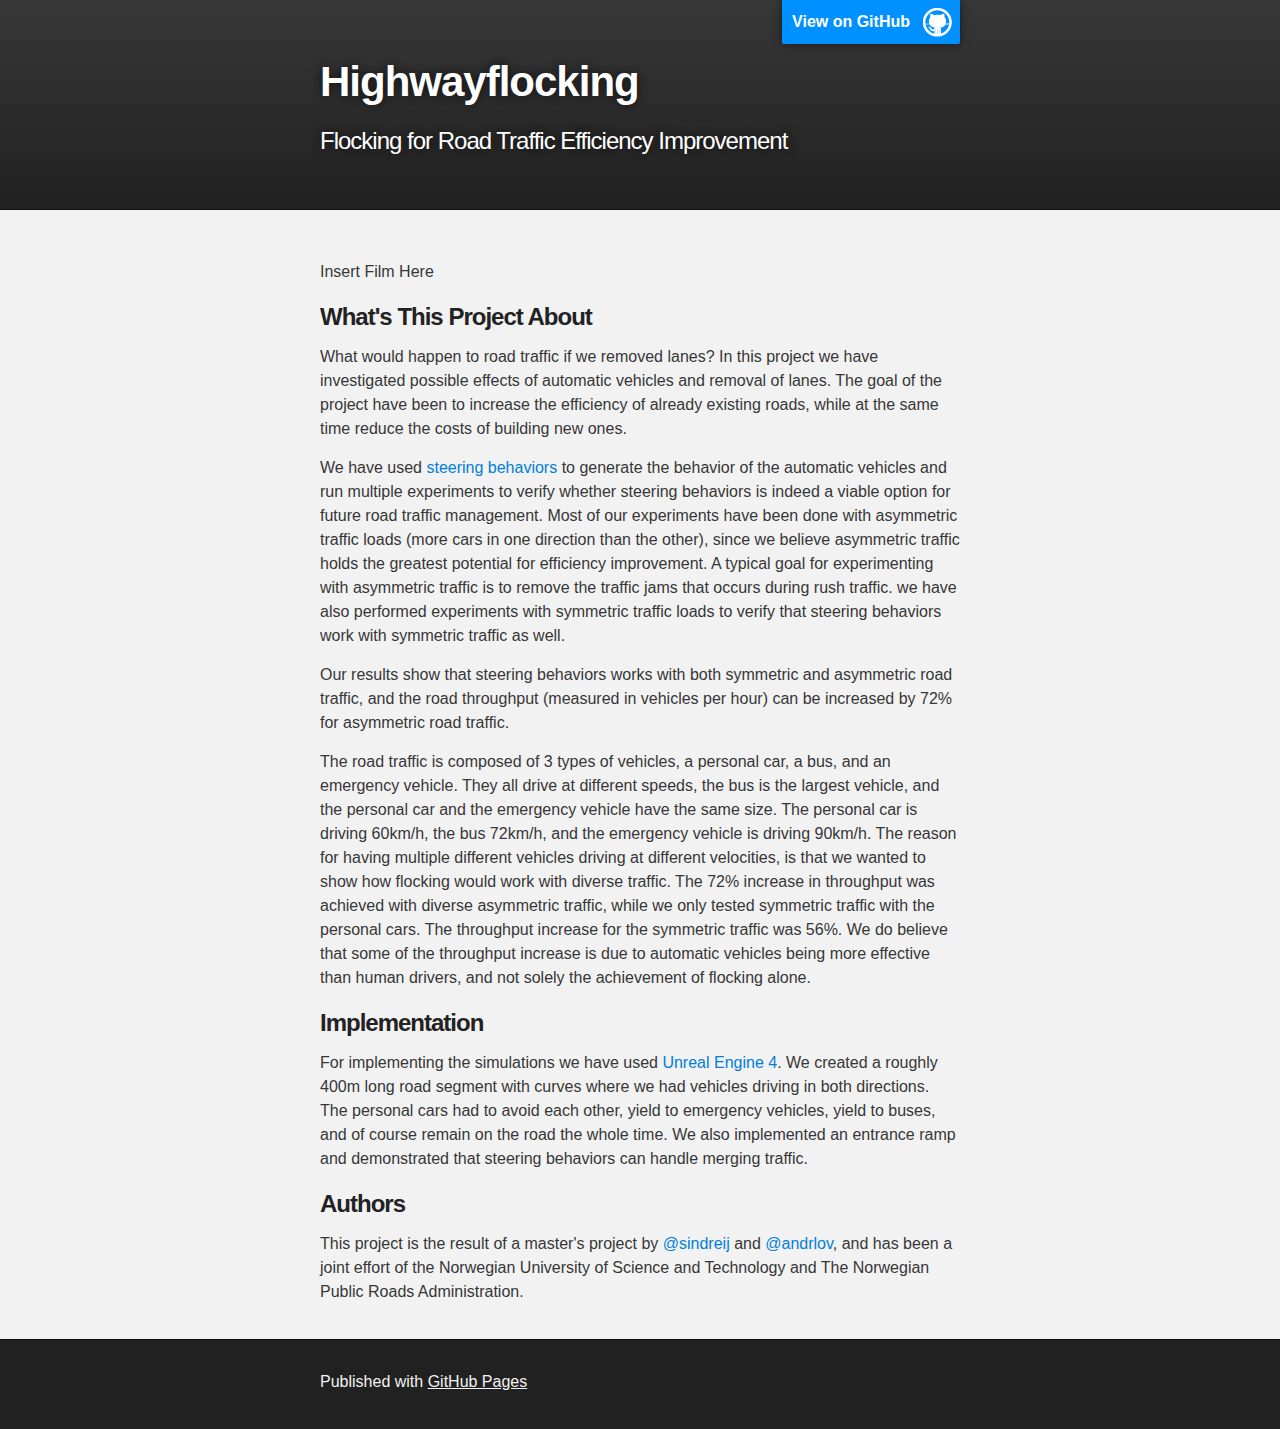
==== index2.html @ 0dce2a85 "A draft of what may be ..." ====
<!DOCTYPE html>
<html>

  <head>
    <meta charset='utf-8'>
    <meta http-equiv="X-UA-Compatible" content="chrome=1">
    <meta name="description" content="Highwayflocking.GitHub.io : Flocking for Road Traffic Efficiency Improvement">

    <link rel="stylesheet" type="text/css" media="screen" href="stylesheets/stylesheet.css">

    <title>Highwayflocking.GitHub.io</title>
  </head>

  <body>

    <!-- HEADER -->
    <div id="header_wrap" class="outer">
        <header class="inner">
          <a id="forkme_banner" href="https://github.com/HighwayFlocking">View on GitHub</a>

          <h1 id="project_title">Highwayflocking</h1>
          <h2 id="project_tagline">Flocking for Road Traffic Efficiency Improvement</h2>

        </header>
    </div>

    <!-- MAIN CONTENT -->
    <div id="main_content_wrap" class="outer">
      <section id="main_content" class="inner">
		
		<p>Insert Film Here</p>
	  
        <h3>
		<a id="whatsthis" class="anchor" href="#whatsthis" aria-hidden="true"><span class="octicon octicon-link"></span></a>What's This Project About</h3>

		<p>What would happen to road traffic if we removed lanes? In this project we have investigated possible effects of automatic vehicles and removal of lanes. The goal of the project have been to increase the efficiency of already existing roads, while at the same time reduce the costs of building new ones.</p>

		<p>We have used <a href="http://www.red3d.com/cwr/steer/" target="_blank">steering behaviors</a> to generate the behavior of the automatic vehicles and run multiple experiments to verify whether steering behaviors is indeed a viable option for future road traffic management. Most of our experiments have been done with asymmetric traffic loads (more cars in one direction than the other), since we believe asymmetric traffic holds the greatest potential for efficiency improvement. A typical goal for experimenting with asymmetric traffic is to remove the traffic jams that occurs during rush traffic. we have also performed experiments with symmetric traffic loads to verify that steering behaviors work with symmetric traffic as well.</p>

		<p>Our results show that steering behaviors works with both symmetric and asymmetric road traffic, and the road throughput (measured in vehicles per hour) can be increased by 72% for asymmetric road traffic.</p> 

		<p>The road traffic is composed of 3 types of vehicles, a personal car, a bus, and an emergency vehicle. They all drive at different speeds, the bus is the largest vehicle, and the personal car and the emergency vehicle have the same size. The personal car is driving 60km/h, the bus 72km/h, and the emergency vehicle is driving 90km/h. The reason for having multiple different vehicles driving at different velocities, is that we wanted to show how flocking would work with diverse traffic. The 72% increase in throughput was achieved with diverse asymmetric traffic, while we only tested symmetric traffic with the personal cars. The throughput increase for the symmetric traffic was 56%. We do believe that some of the throughput increase is due to automatic vehicles being more effective than human drivers, and not solely the achievement of flocking alone.</p>

		<h3>
		<a id="implementation" class="anchor" href="#implementation" aria-hidden="true"><span class="octicon octicon-link"></span></a>Implementation</h3>
		<p>For implementing the simulations we have used <a href="https://www.unrealengine.com/what-is-unreal-engine-4" target="_blank">Unreal Engine 4</a>. We created a roughly 400m long road segment with curves where we had vehicles driving in both directions. The personal cars had to avoid each other, yield to emergency vehicles, yield to buses, and of course remain on the road the whole time. We also implemented an entrance ramp and demonstrated that steering behaviors can handle merging traffic. </p>

		<h3>
		<a id="authors" class="anchor" href="#authors" aria-hidden="true"><span class="octicon octicon-link"></span></a>Authors</h3>

		<p>This project is the result of a master's project by <a href="https://github.com/sindreij" class="user-mention">@sindreij</a> and <a href="https://github.com/andrlov" class="user-mention">@andrlov</a>, and has been a joint effort of the Norwegian University of Science and Technology and The Norwegian Public Roads Administration.</p>

      </section>
    </div>

    <!-- FOOTER  -->
    <div id="footer_wrap" class="outer">
      <footer class="inner">
        <p>Published with <a href="https://pages.github.com">GitHub Pages</a></p>
      </footer>
    </div>

    

  </body>
</html>
---- stylesheets/stylesheet.css ----
/*******************************************************************************
Slate Theme for GitHub Pages
by Jason Costello, @jsncostello
*******************************************************************************/

@import url(github-light.css);

/*******************************************************************************
MeyerWeb Reset
*******************************************************************************/

html, body, div, span, applet, object, iframe,
h1, h2, h3, h4, h5, h6, p, blockquote, pre,
a, abbr, acronym, address, big, cite, code,
del, dfn, em, img, ins, kbd, q, s, samp,
small, strike, strong, sub, sup, tt, var,
b, u, i, center,
dl, dt, dd, ol, ul, li,
fieldset, form, label, legend,
table, caption, tbody, tfoot, thead, tr, th, td,
article, aside, canvas, details, embed,
figure, figcaption, footer, header, hgroup,
menu, nav, output, ruby, section, summary,
time, mark, audio, video {
  margin: 0;
  padding: 0;
  border: 0;
  font: inherit;
  vertical-align: baseline;
}

/* HTML5 display-role reset for older browsers */
article, aside, details, figcaption, figure,
footer, header, hgroup, menu, nav, section {
  display: block;
}

ol, ul {
  list-style: none;
}

table {
  border-collapse: collapse;
  border-spacing: 0;
}

/*******************************************************************************
Theme Styles
*******************************************************************************/

body {
  box-sizing: border-box;
  color:#373737;
  background: #212121;
  font-size: 16px;
  font-family: 'Myriad Pro', Calibri, Helvetica, Arial, sans-serif;
  line-height: 1.5;
  -webkit-font-smoothing: antialiased;
}

h1, h2, h3, h4, h5, h6 {
  margin: 10px 0;
  font-weight: 700;
  color:#222222;
  font-family: 'Lucida Grande', 'Calibri', Helvetica, Arial, sans-serif;
  letter-spacing: -1px;
}

h1 {
  font-size: 36px;
  font-weight: 700;
}

h2 {
  padding-bottom: 10px;
  font-size: 32px;
  background: url('../images/bg_hr.png') repeat-x bottom;
}

h3 {
  font-size: 24px;
}

h4 {
  font-size: 21px;
}

h5 {
  font-size: 18px;
}

h6 {
  font-size: 16px;
}

p {
  margin: 10px 0 15px 0;
}

footer p {
  color: #f2f2f2;
}

a {
  text-decoration: none;
  color: #007edf;
  text-shadow: none;

  transition: color 0.5s ease;
  transition: text-shadow 0.5s ease;
  -webkit-transition: color 0.5s ease;
  -webkit-transition: text-shadow 0.5s ease;
  -moz-transition: color 0.5s ease;
  -moz-transition: text-shadow 0.5s ease;
  -o-transition: color 0.5s ease;
  -o-transition: text-shadow 0.5s ease;
  -ms-transition: color 0.5s ease;
  -ms-transition: text-shadow 0.5s ease;
}

a:hover, a:focus {text-decoration: underline;}

footer a {
  color: #F2F2F2;
  text-decoration: underline;
}

em {
  font-style: italic;
}

strong {
  font-weight: bold;
}

img {
  position: relative;
  margin: 0 auto;
  max-width: 739px;
  padding: 5px;
  margin: 10px 0 10px 0;
  border: 1px solid #ebebeb;

  box-shadow: 0 0 5px #ebebeb;
  -webkit-box-shadow: 0 0 5px #ebebeb;
  -moz-box-shadow: 0 0 5px #ebebeb;
  -o-box-shadow: 0 0 5px #ebebeb;
  -ms-box-shadow: 0 0 5px #ebebeb;
}

p img {
  display: inline;
  margin: 0;
  padding: 0;
  vertical-align: middle;
  text-align: center;
  border: none;
}

pre, code {
  width: 100%;
  color: #222;
  background-color: #fff;

  font-family: Monaco, "Bitstream Vera Sans Mono", "Lucida Console", Terminal, monospace;
  font-size: 14px;

  border-radius: 2px;
  -moz-border-radius: 2px;
  -webkit-border-radius: 2px;
}

pre {
  width: 100%;
  padding: 10px;
  box-shadow: 0 0 10px rgba(0,0,0,.1);
  overflow: auto;
}

code {
  padding: 3px;
  margin: 0 3px;
  box-shadow: 0 0 10px rgba(0,0,0,.1);
}

pre code {
  display: block;
  box-shadow: none;
}

blockquote {
  color: #666;
  margin-bottom: 20px;
  padding: 0 0 0 20px;
  border-left: 3px solid #bbb;
}


ul, ol, dl {
  margin-bottom: 15px
}

ul {
  list-style-position: inside;
  list-style: disc;
  padding-left: 20px;
}

ol {
  list-style-position: inside;
  list-style: decimal;
  padding-left: 20px;
}

dl dt {
  font-weight: bold;
}

dl dd {
  padding-left: 20px;
  font-style: italic;
}

dl p {
  padding-left: 20px;
  font-style: italic;
}

hr {
  height: 1px;
  margin-bottom: 5px;
  border: none;
  background: url('../images/bg_hr.png') repeat-x center;
}

table {
  border: 1px solid #373737;
  margin-bottom: 20px;
  text-align: left;
 }

th {
  font-family: 'Lucida Grande', 'Helvetica Neue', Helvetica, Arial, sans-serif;
  padding: 10px;
  background: #373737;
  color: #fff;
 }

td {
  padding: 10px;
  border: 1px solid #373737;
 }

form {
  background: #f2f2f2;
  padding: 20px;
}

/*******************************************************************************
Full-Width Styles
*******************************************************************************/

.outer {
  width: 100%;
}

.inner {
  position: relative;
  max-width: 640px;
  padding: 20px 10px;
  margin: 0 auto;
}

#forkme_banner {
  display: block;
  position: absolute;
  top:0;
  right: 10px;
  z-index: 10;
  padding: 10px 50px 10px 10px;
  color: #fff;
  background: url('../images/blacktocat.png') #0090ff no-repeat 95% 50%;
  font-weight: 700;
  box-shadow: 0 0 10px rgba(0,0,0,.5);
  border-bottom-left-radius: 2px;
  border-bottom-right-radius: 2px;
}

#header_wrap {
  background: #212121;
  background: -moz-linear-gradient(top, #373737, #212121);
  background: -webkit-linear-gradient(top, #373737, #212121);
  background: -ms-linear-gradient(top, #373737, #212121);
  background: -o-linear-gradient(top, #373737, #212121);
  background: linear-gradient(top, #373737, #212121);
}

#header_wrap .inner {
  padding: 50px 10px 30px 10px;
}

#project_title {
  margin: 0;
  color: #fff;
  font-size: 42px;
  font-weight: 700;
  text-shadow: #111 0px 0px 10px;
}

#project_tagline {
  color: #fff;
  font-size: 24px;
  font-weight: 300;
  background: none;
  text-shadow: #111 0px 0px 10px;
}

#downloads {
  position: absolute;
  width: 210px;
  z-index: 10;
  bottom: -40px;
  right: 0;
  height: 70px;
  background: url('../images/icon_download.png') no-repeat 0% 90%;
}

.zip_download_link {
  display: block;
  float: right;
  width: 90px;
  height:70px;
  text-indent: -5000px;
  overflow: hidden;
  background: url(../images/sprite_download.png) no-repeat bottom left;
}

.tar_download_link {
  display: block;
  float: right;
  width: 90px;
  height:70px;
  text-indent: -5000px;
  overflow: hidden;
  background: url(../images/sprite_download.png) no-repeat bottom right;
  margin-left: 10px;
}

.zip_download_link:hover {
  background: url(../images/sprite_download.png) no-repeat top left;
}

.tar_download_link:hover {
  background: url(../images/sprite_download.png) no-repeat top right;
}

#main_content_wrap {
  background: #f2f2f2;
  border-top: 1px solid #111;
  border-bottom: 1px solid #111;
}

#main_content {
  padding-top: 40px;
}

#footer_wrap {
  background: #212121;
}



/*******************************************************************************
Small Device Styles
*******************************************************************************/

@media screen and (max-width: 480px) {
  body {
    font-size:14px;
  }

  #downloads {
    display: none;
  }

  .inner {
    min-width: 320px;
    max-width: 480px;
  }

  #project_title {
  font-size: 32px;
  }

  h1 {
    font-size: 28px;
  }

  h2 {
    font-size: 24px;
  }

  h3 {
    font-size: 21px;
  }

  h4 {
    font-size: 18px;
  }

  h5 {
    font-size: 14px;
  }

  h6 {
    font-size: 12px;
  }

  code, pre {
    min-width: 320px;
    max-width: 480px;
    font-size: 11px;
  }

}
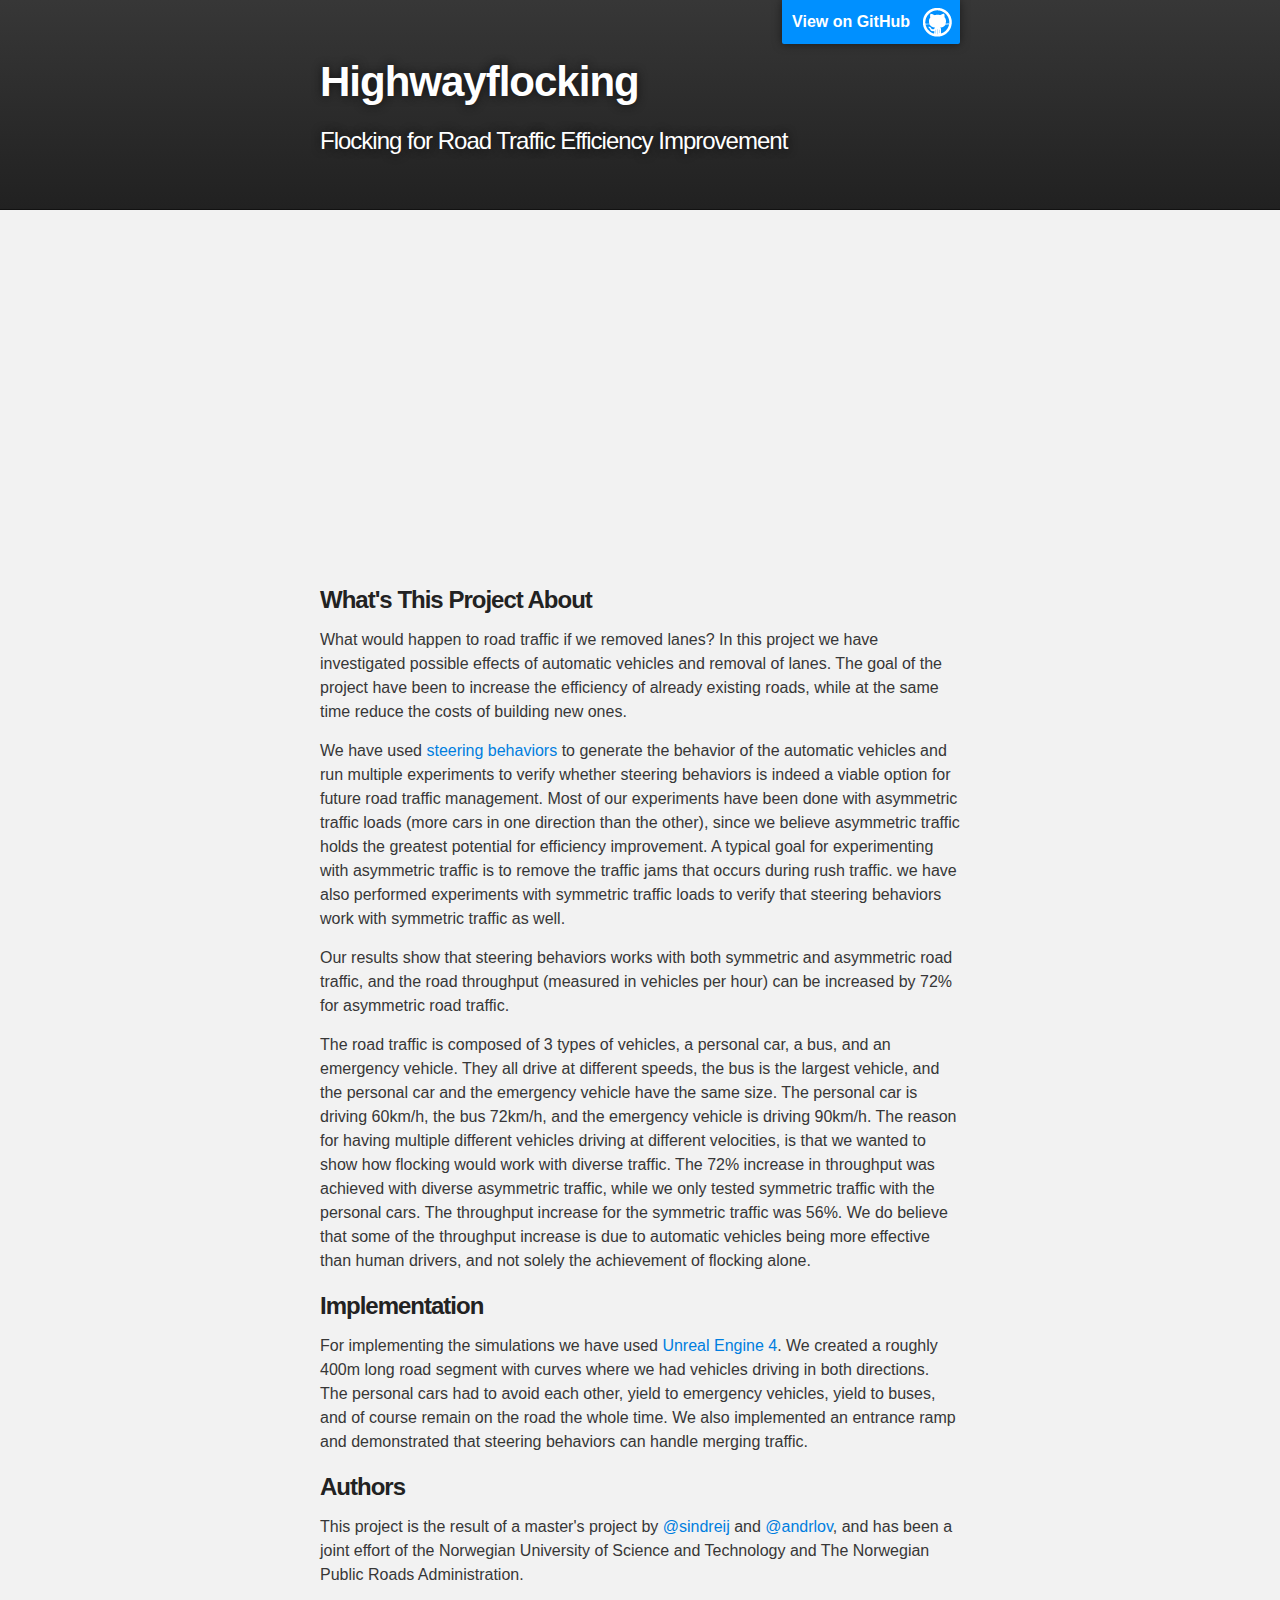
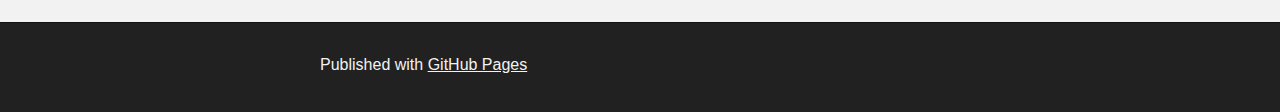
==== commit 695ffeaf: "Added movie" ====
--- a/index2.html
+++ b/index2.html
@@ -28,7 +28,7 @@
     <div id="main_content_wrap" class="outer">
       <section id="main_content" class="inner">
 		
-		<p>Insert Film Here</p>
+		<iframe width="560" height="315" src="https://www.youtube.com/embed/CQQNh8BzIpE" frameborder="0" allowfullscreen></iframe>
 	  
         <h3>
 		<a id="whatsthis" class="anchor" href="#whatsthis" aria-hidden="true"><span class="octicon octicon-link"></span></a>What's This Project About</h3>
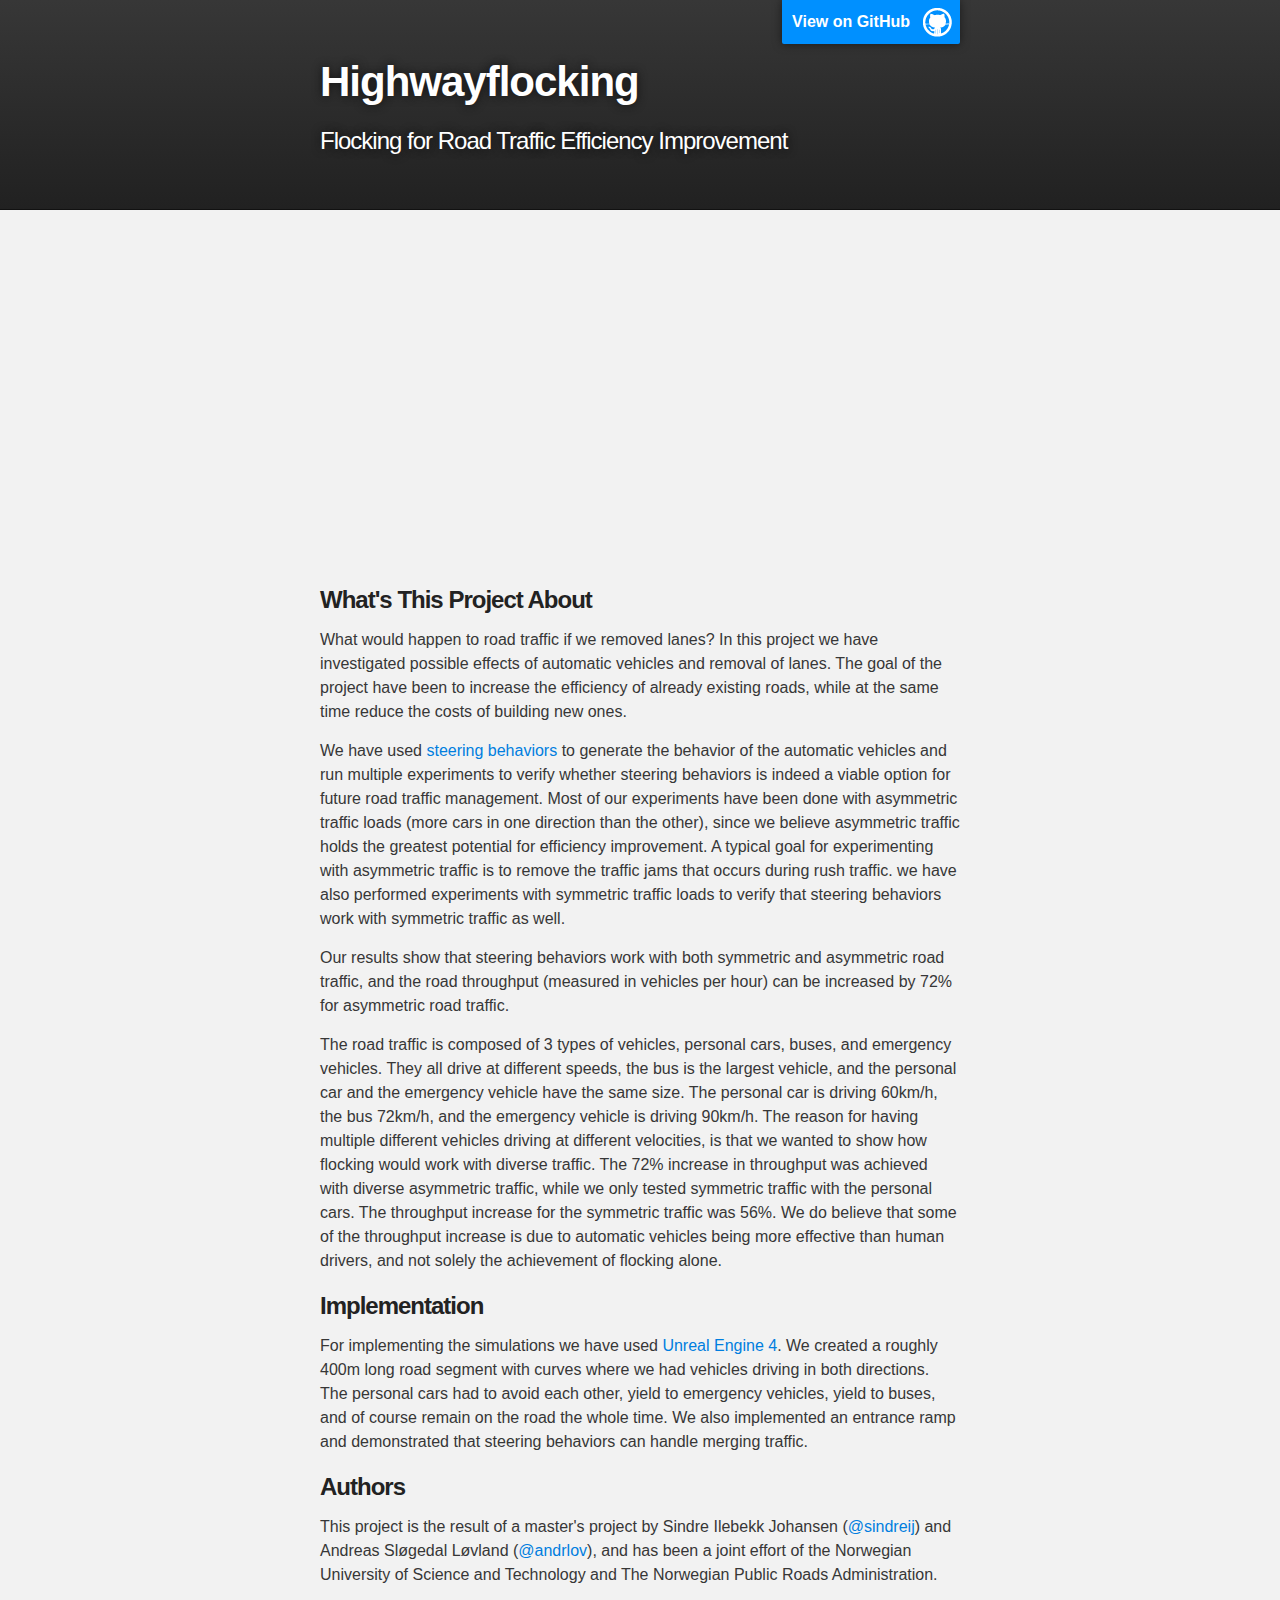
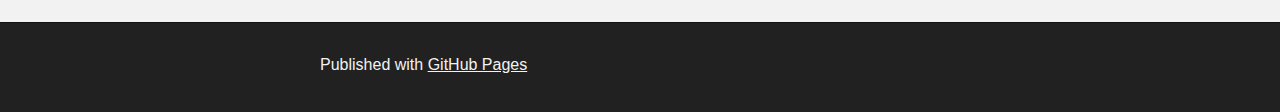
==== commit 281bd1f8: "Proofreading" ====
--- a/index2.html
+++ b/index2.html
@@ -37,9 +37,9 @@
 
 		<p>We have used <a href="http://www.red3d.com/cwr/steer/" target="_blank">steering behaviors</a> to generate the behavior of the automatic vehicles and run multiple experiments to verify whether steering behaviors is indeed a viable option for future road traffic management. Most of our experiments have been done with asymmetric traffic loads (more cars in one direction than the other), since we believe asymmetric traffic holds the greatest potential for efficiency improvement. A typical goal for experimenting with asymmetric traffic is to remove the traffic jams that occurs during rush traffic. we have also performed experiments with symmetric traffic loads to verify that steering behaviors work with symmetric traffic as well.</p>
 
-		<p>Our results show that steering behaviors works with both symmetric and asymmetric road traffic, and the road throughput (measured in vehicles per hour) can be increased by 72% for asymmetric road traffic.</p> 
+		<p>Our results show that steering behaviors work with both symmetric and asymmetric road traffic, and the road throughput (measured in vehicles per hour) can be increased by 72% for asymmetric road traffic.</p> 
 
-		<p>The road traffic is composed of 3 types of vehicles, a personal car, a bus, and an emergency vehicle. They all drive at different speeds, the bus is the largest vehicle, and the personal car and the emergency vehicle have the same size. The personal car is driving 60km/h, the bus 72km/h, and the emergency vehicle is driving 90km/h. The reason for having multiple different vehicles driving at different velocities, is that we wanted to show how flocking would work with diverse traffic. The 72% increase in throughput was achieved with diverse asymmetric traffic, while we only tested symmetric traffic with the personal cars. The throughput increase for the symmetric traffic was 56%. We do believe that some of the throughput increase is due to automatic vehicles being more effective than human drivers, and not solely the achievement of flocking alone.</p>
+		<p>The road traffic is composed of 3 types of vehicles, personal cars, buses, and emergency vehicles. They all drive at different speeds, the bus is the largest vehicle, and the personal car and the emergency vehicle have the same size. The personal car is driving 60km/h, the bus 72km/h, and the emergency vehicle is driving 90km/h. The reason for having multiple different vehicles driving at different velocities, is that we wanted to show how flocking would work with diverse traffic. The 72% increase in throughput was achieved with diverse asymmetric traffic, while we only tested symmetric traffic with the personal cars. The throughput increase for the symmetric traffic was 56%. We do believe that some of the throughput increase is due to automatic vehicles being more effective than human drivers, and not solely the achievement of flocking alone.</p>
 
 		<h3>
 		<a id="implementation" class="anchor" href="#implementation" aria-hidden="true"><span class="octicon octicon-link"></span></a>Implementation</h3>
@@ -48,7 +48,7 @@
 		<h3>
 		<a id="authors" class="anchor" href="#authors" aria-hidden="true"><span class="octicon octicon-link"></span></a>Authors</h3>
 
-		<p>This project is the result of a master's project by <a href="https://github.com/sindreij" class="user-mention">@sindreij</a> and <a href="https://github.com/andrlov" class="user-mention">@andrlov</a>, and has been a joint effort of the Norwegian University of Science and Technology and The Norwegian Public Roads Administration.</p>
+		<p>This project is the result of a master's project by Sindre Ilebekk Johansen (<a href="https://github.com/sindreij" class="user-mention">@sindreij</a>) and Andreas Sløgedal Løvland (<a href="https://github.com/andrlov" class="user-mention">@andrlov</a>), and has been a joint effort of the Norwegian University of Science and Technology and The Norwegian Public Roads Administration.</p>
 
       </section>
     </div>
